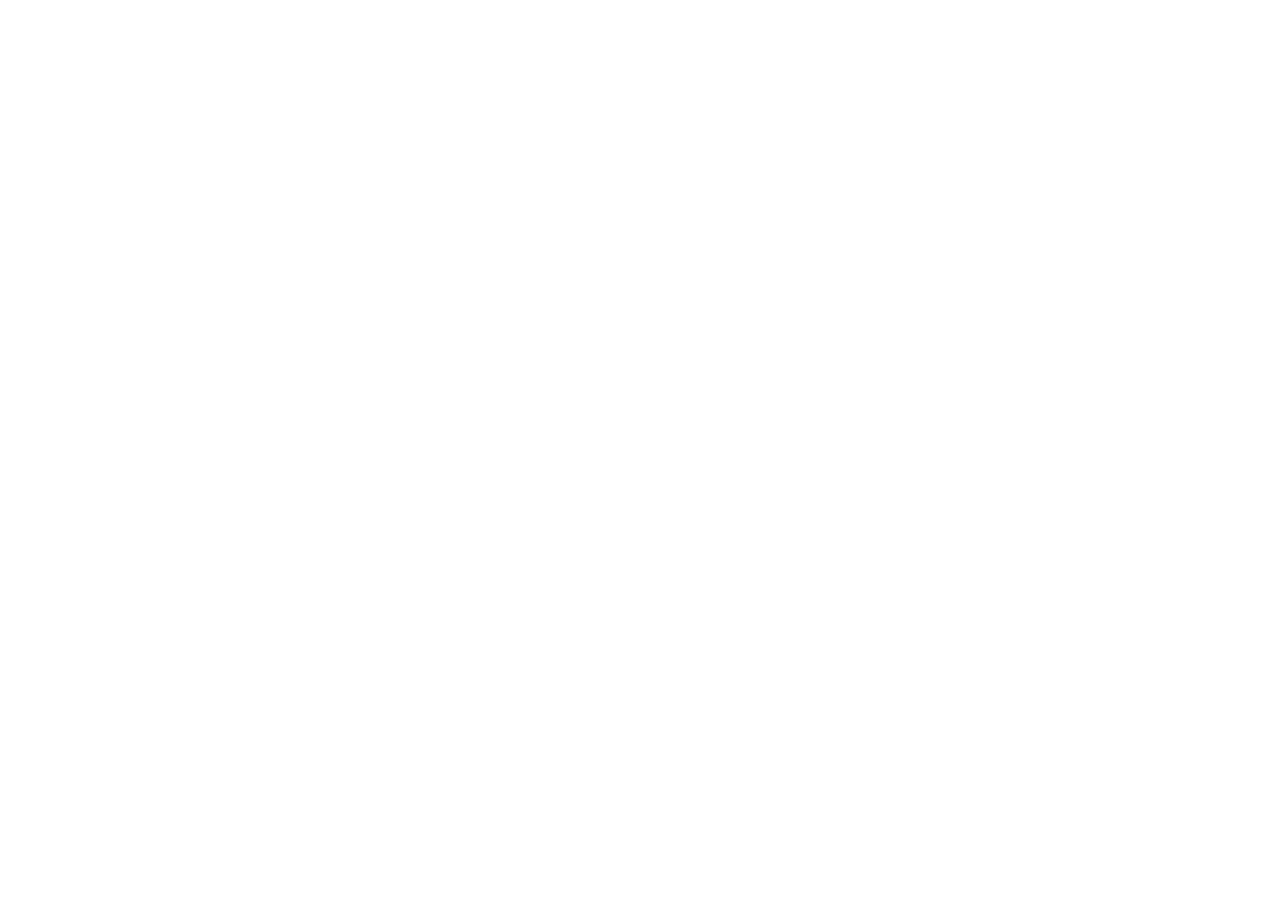
==== login.html @ 62257820 "初始化项目" ====
<!DOCTYPE html>
<html lang="en">

<head>
    <meta charset="UTF-8">
    <meta http-equiv="X-UA-Compatible" content="IE=edge">
    <meta name="viewport" content="width=device-width, initial-scale=1.0">
    <title>Document</title>
</head>

<body>
    <!-- 登陆页面 -->
</body>

</html>
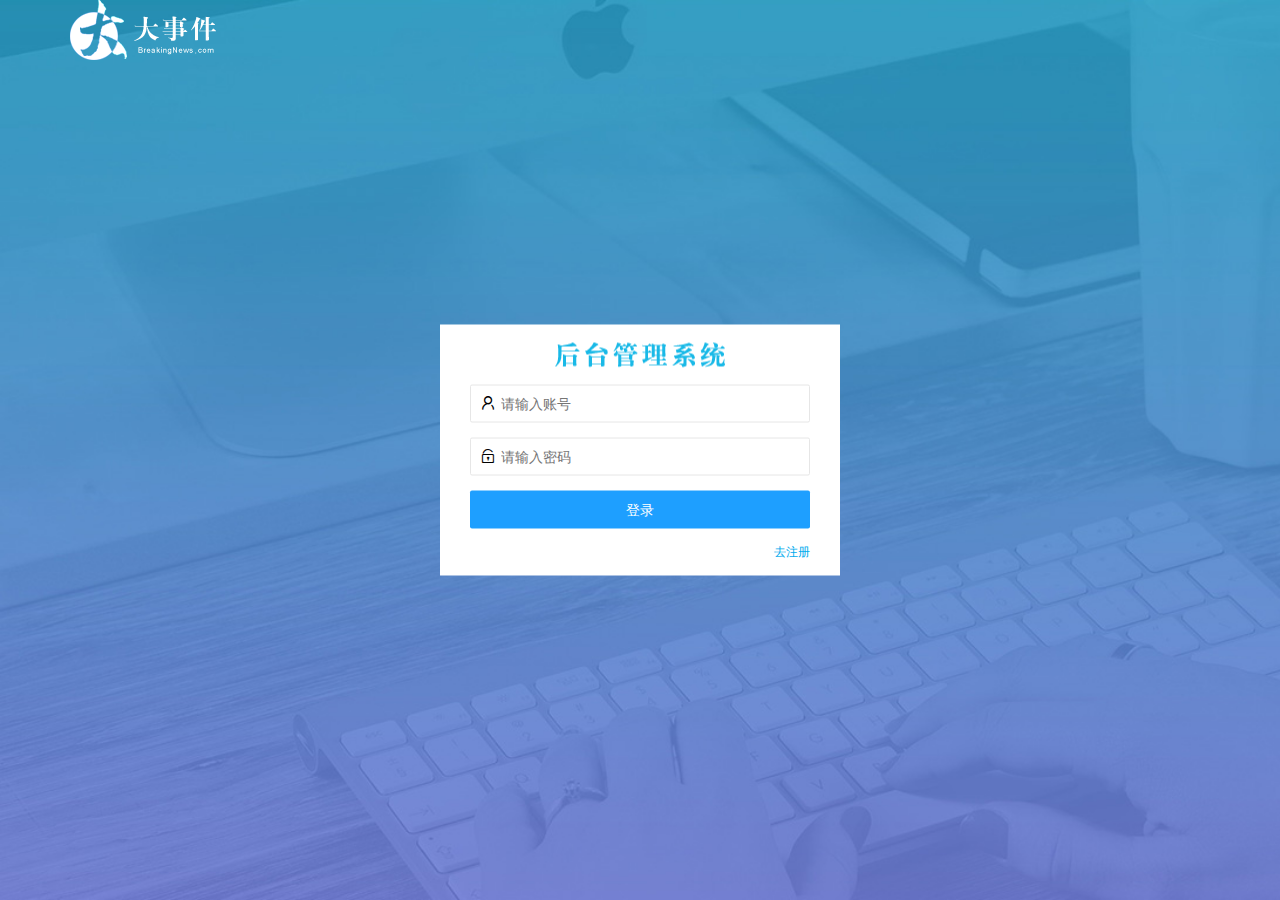
==== commit 5a129a65: "登录注册功能完成" ====
--- a/login.html
+++ b/login.html
@@ -5,11 +5,84 @@
     <meta charset="UTF-8">
     <meta http-equiv="X-UA-Compatible" content="IE=edge">
     <meta name="viewport" content="width=device-width, initial-scale=1.0">
-    <title>Document</title>
+    <title>大事件管理系统</title>
+    <link rel="stylesheet" href="./assets/lib/layui/css/layui.css">
+    <link rel="stylesheet" href="./assets/css/login.css">
 </head>
 
 <body>
-    <!-- 登陆页面 -->
+    <div class="layui-main">
+        <!-- logo模块 -->
+        <img src="./assets/images//logo.png" alt="">
+    </div>
+    <!-- 登录注册模块 -->
+    <div class="loginAndRegBox">
+        <div class="titleBox">
+        </div>
+        <!-- 登录界面 -->
+        <div class="login_Box">
+            <form class="layui-form" id="form_login">
+                <!-- 用户名 -->
+                <div class="layui-form-item">
+                    <i class="layui-icon layui-icon-username"></i>
+                    <input type="text" name="username" required lay-verify="required" placeholder="请输入账号"
+                        autocomplete="off" class="layui-input">
+                </div>
+                <!-- 密码 -->
+                <div class="layui-form-item">
+                    <i class="layui-icon layui-icon-password"></i>
+                    <input type="password" name="password" required lay-verify="required|pass" placeholder="请输入密码"
+                        autocomplete="off" class="layui-input">
+                </div>
+                <!-- 按钮 -->
+                <div class="layui-form-item">
+                    <button class="layui-btn layui-btn-normal  layui-btn-fluid" lay-submit
+                        lay-filter="formDemo">登录</button>
+                </div>
+                <div class="layui-form-item links">
+                    <a id="link_reg" href="javascript:;">去注册</a>
+                </div>
+            </form>
+        </div>
+        <!-- 注册界面 -->
+        <div class="reg_Box">
+            <form class="layui-form" id="form_reg">
+                <!-- 用户名 -->
+                <div class="layui-form-item">
+                    <i class="layui-icon layui-icon-username"></i>
+                    <input type="text" name="username" required lay-verify="required" placeholder="请输入账号"
+                        autocomplete="off" class="layui-input">
+                </div>
+                <!-- 输入密码 -->
+                <div class="layui-form-item">
+                    <i class="layui-icon layui-icon-password"></i>
+                    <input type="password" id="password" name="password" required lay-verify="required|pass"
+                        placeholder="请输入密码" autocomplete="off" class="layui-input">
+                </div>
+                <!-- 确认密码 -->
+                <div class="layui-form-item">
+                    <i class="layui-icon layui-icon-password"></i>
+                    <input type="password" name="repassword" required lay-verify="required|repwd" placeholder="请确认密码"
+                        autocomplete="off" class="layui-input">
+                </div>
+                <!-- 按钮 -->
+                <div class="layui-form-item">
+                    <button class="layui-btn layui-btn-normal  layui-btn-fluid" lay-submit
+                        lay-filter="formDemo">注册</button>
+                </div>
+                <div class="layui-form-item links">
+                    <a id="link_login" href="javascript:;">去登录</a>
+                </div>
+            </form>
+
+        </div>
+
+    </div>
+
 </body>
+<script src="/assets/lib/layui/layui.all.js"></script>
+<script src="/assets/lib/jquery.js"></script>
+<script src="/assets/js/BaseAPI.js"></script>
+<script src="/assets/js/login.js"></script>
 
 </html>--- a/assets/lib/layui/css/layui.css
+++ b/assets/lib/layui/css/layui.css
@@ -0,0 +1,2 @@
+/** layui-v2.5.5 MIT License By https://www.layui.com */
+ .layui-inline,img{display:inline-block;vertical-align:middle}h1,h2,h3,h4,h5,h6{font-weight:400}.layui-edge,.layui-header,.layui-inline,.layui-main{position:relative}.layui-body,.layui-edge,.layui-elip{overflow:hidden}.layui-btn,.layui-edge,.layui-inline,img{vertical-align:middle}.layui-btn,.layui-disabled,.layui-icon,.layui-unselect{-moz-user-select:none;-webkit-user-select:none;-ms-user-select:none}.layui-elip,.layui-form-checkbox span,.layui-form-pane .layui-form-label{text-overflow:ellipsis;white-space:nowrap}.layui-breadcrumb,.layui-tree-btnGroup{visibility:hidden}blockquote,body,button,dd,div,dl,dt,form,h1,h2,h3,h4,h5,h6,input,li,ol,p,pre,td,textarea,th,ul{margin:0;padding:0;-webkit-tap-highlight-color:rgba(0,0,0,0)}a:active,a:hover{outline:0}img{border:none}li{list-style:none}table{border-collapse:collapse;border-spacing:0}h4,h5,h6{font-size:100%}button,input,optgroup,option,select,textarea{font-family:inherit;font-size:inherit;font-style:inherit;font-weight:inherit;outline:0}pre{white-space:pre-wrap;white-space:-moz-pre-wrap;white-space:-pre-wrap;white-space:-o-pre-wrap;word-wrap:break-word}body{line-height:24px;font:14px Helvetica Neue,Helvetica,PingFang SC,Tahoma,Arial,sans-serif}hr{height:1px;margin:10px 0;border:0;clear:both}a{color:#333;text-decoration:none}a:hover{color:#777}a cite{font-style:normal;*cursor:pointer}.layui-border-box,.layui-border-box *{box-sizing:border-box}.layui-box,.layui-box *{box-sizing:content-box}.layui-clear{clear:both;*zoom:1}.layui-clear:after{content:'\20';clear:both;*zoom:1;display:block;height:0}.layui-inline{*display:inline;*zoom:1}.layui-edge{display:inline-block;width:0;height:0;border-width:6px;border-style:dashed;border-color:transparent}.layui-edge-top{top:-4px;border-bottom-color:#999;border-bottom-style:solid}.layui-edge-right{border-left-color:#999;border-left-style:solid}.layui-edge-bottom{top:2px;border-top-color:#999;border-top-style:solid}.layui-edge-left{border-right-color:#999;border-right-style:solid}.layui-disabled,.layui-disabled:hover{color:#d2d2d2!important;cursor:not-allowed!important}.layui-circle{border-radius:100%}.layui-show{display:block!important}.layui-hide{display:none!important}@font-face{font-family:layui-icon;src:url(../font/iconfont.eot?v=250);src:url(../font/iconfont.eot?v=250#iefix) format('embedded-opentype'),url(../font/iconfont.woff2?v=250) format('woff2'),url(../font/iconfont.woff?v=250) format('woff'),url(../font/iconfont.ttf?v=250) format('truetype'),url(../font/iconfont.svg?v=250#layui-icon) format('svg')}.layui-icon{font-family:layui-icon!important;font-size:16px;font-style:normal;-webkit-font-smoothing:antialiased;-moz-osx-font-smoothing:grayscale}.layui-icon-reply-fill:before{content:"\e611"}.layui-icon-set-fill:before{content:"\e614"}.layui-icon-menu-fill:before{content:"\e60f"}.layui-icon-search:before{content:"\e615"}.layui-icon-share:before{content:"\e641"}.layui-icon-set-sm:before{content:"\e620"}.layui-icon-engine:before{content:"\e628"}.layui-icon-close:before{content:"\1006"}.layui-icon-close-fill:before{content:"\1007"}.layui-icon-chart-screen:before{content:"\e629"}.layui-icon-star:before{content:"\e600"}.layui-icon-circle-dot:before{content:"\e617"}.layui-icon-chat:before{content:"\e606"}.layui-icon-release:before{content:"\e609"}.layui-icon-list:before{content:"\e60a"}.layui-icon-chart:before{content:"\e62c"}.layui-icon-ok-circle:before{content:"\1005"}.layui-icon-layim-theme:before{content:"\e61b"}.layui-icon-table:before{content:"\e62d"}.layui-icon-right:before{content:"\e602"}.layui-icon-left:before{content:"\e603"}.layui-icon-cart-simple:before{content:"\e698"}.layui-icon-face-cry:before{content:"\e69c"}.layui-icon-face-smile:before{content:"\e6af"}.layui-icon-survey:before{content:"\e6b2"}.layui-icon-tree:before{content:"\e62e"}.layui-icon-upload-circle:before{content:"\e62f"}.layui-icon-add-circle:before{content:"\e61f"}.layui-icon-download-circle:before{content:"\e601"}.layui-icon-templeate-1:before{content:"\e630"}.layui-icon-util:before{content:"\e631"}.layui-icon-face-surprised:before{content:"\e664"}.layui-icon-edit:before{content:"\e642"}.layui-icon-speaker:before{content:"\e645"}.layui-icon-down:before{content:"\e61a"}.layui-icon-file:before{content:"\e621"}.layui-icon-layouts:before{content:"\e632"}.layui-icon-rate-half:before{content:"\e6c9"}.layui-icon-add-circle-fine:before{content:"\e608"}.layui-icon-prev-circle:before{content:"\e633"}.layui-icon-read:before{content:"\e705"}.layui-icon-404:before{content:"\e61c"}.layui-icon-carousel:before{content:"\e634"}.layui-icon-help:before{content:"\e607"}.layui-icon-code-circle:before{content:"\e635"}.layui-icon-water:before{content:"\e636"}.layui-icon-username:before{content:"\e66f"}.layui-icon-find-fill:before{content:"\e670"}.layui-icon-about:before{content:"\e60b"}.layui-icon-location:before{content:"\e715"}.layui-icon-up:before{content:"\e619"}.layui-icon-pause:before{content:"\e651"}.layui-icon-date:before{content:"\e637"}.layui-icon-layim-uploadfile:before{content:"\e61d"}.layui-icon-delete:before{content:"\e640"}.layui-icon-play:before{content:"\e652"}.layui-icon-top:before{content:"\e604"}.layui-icon-friends:before{content:"\e612"}.layui-icon-refresh-3:before{content:"\e9aa"}.layui-icon-ok:before{content:"\e605"}.layui-icon-layer:before{content:"\e638"}.layui-icon-face-smile-fine:before{content:"\e60c"}.layui-icon-dollar:before{content:"\e659"}.layui-icon-group:before{content:"\e613"}.layui-icon-layim-download:before{content:"\e61e"}.layui-icon-picture-fine:before{content:"\e60d"}.layui-icon-link:before{content:"\e64c"}.layui-icon-diamond:before{content:"\e735"}.layui-icon-log:before{content:"\e60e"}.layui-icon-rate-solid:before{content:"\e67a"}.layui-icon-fonts-del:before{content:"\e64f"}.layui-icon-unlink:before{content:"\e64d"}.layui-icon-fonts-clear:before{content:"\e639"}.layui-icon-triangle-r:before{content:"\e623"}.layui-icon-circle:before{content:"\e63f"}.layui-icon-radio:before{content:"\e643"}.layui-icon-align-center:before{content:"\e647"}.layui-icon-align-right:before{content:"\e648"}.layui-icon-align-left:before{content:"\e649"}.layui-icon-loading-1:before{content:"\e63e"}.layui-icon-return:before{content:"\e65c"}.layui-icon-fonts-strong:before{content:"\e62b"}.layui-icon-upload:before{content:"\e67c"}.layui-icon-dialogue:before{content:"\e63a"}.layui-icon-video:before{content:"\e6ed"}.layui-icon-headset:before{content:"\e6fc"}.layui-icon-cellphone-fine:before{content:"\e63b"}.layui-icon-add-1:before{content:"\e654"}.layui-icon-face-smile-b:before{content:"\e650"}.layui-icon-fonts-html:before{content:"\e64b"}.layui-icon-form:before{content:"\e63c"}.layui-icon-cart:before{content:"\e657"}.layui-icon-camera-fill:before{content:"\e65d"}.layui-icon-tabs:before{content:"\e62a"}.layui-icon-fonts-code:before{content:"\e64e"}.layui-icon-fire:before{content:"\e756"}.layui-icon-set:before{content:"\e716"}.layui-icon-fonts-u:before{content:"\e646"}.layui-icon-triangle-d:before{content:"\e625"}.layui-icon-tips:before{content:"\e702"}.layui-icon-picture:before{content:"\e64a"}.layui-icon-more-vertical:before{content:"\e671"}.layui-icon-flag:before{content:"\e66c"}.layui-icon-loading:before{content:"\e63d"}.layui-icon-fonts-i:before{content:"\e644"}.layui-icon-refresh-1:before{content:"\e666"}.layui-icon-rmb:before{content:"\e65e"}.layui-icon-home:before{content:"\e68e"}.layui-icon-user:before{content:"\e770"}.layui-icon-notice:before{content:"\e667"}.layui-icon-login-weibo:before{content:"\e675"}.layui-icon-voice:before{content:"\e688"}.layui-icon-upload-drag:before{content:"\e681"}.layui-icon-login-qq:before{content:"\e676"}.layui-icon-snowflake:before{content:"\e6b1"}.layui-icon-file-b:before{content:"\e655"}.layui-icon-template:before{content:"\e663"}.layui-icon-auz:before{content:"\e672"}.layui-icon-console:before{content:"\e665"}.layui-icon-app:before{content:"\e653"}.layui-icon-prev:before{content:"\e65a"}.layui-icon-website:before{content:"\e7ae"}.layui-icon-next:before{content:"\e65b"}.layui-icon-component:before{content:"\e857"}.layui-icon-more:before{content:"\e65f"}.layui-icon-login-wechat:before{content:"\e677"}.layui-icon-shrink-right:before{content:"\e668"}.layui-icon-spread-left:before{content:"\e66b"}.layui-icon-camera:before{content:"\e660"}.layui-icon-note:before{content:"\e66e"}.layui-icon-refresh:before{content:"\e669"}.layui-icon-female:before{content:"\e661"}.layui-icon-male:before{content:"\e662"}.layui-icon-password:before{content:"\e673"}.layui-icon-senior:before{content:"\e674"}.layui-icon-theme:before{content:"\e66a"}.layui-icon-tread:before{content:"\e6c5"}.layui-icon-praise:before{content:"\e6c6"}.layui-icon-star-fill:before{content:"\e658"}.layui-icon-rate:before{content:"\e67b"}.layui-icon-template-1:before{content:"\e656"}.layui-icon-vercode:before{content:"\e679"}.layui-icon-cellphone:before{content:"\e678"}.layui-icon-screen-full:before{content:"\e622"}.layui-icon-screen-restore:before{content:"\e758"}.layui-icon-cols:before{content:"\e610"}.layui-icon-export:before{content:"\e67d"}.layui-icon-print:before{content:"\e66d"}.layui-icon-slider:before{content:"\e714"}.layui-icon-addition:before{content:"\e624"}.layui-icon-subtraction:before{content:"\e67e"}.layui-icon-service:before{content:"\e626"}.layui-icon-transfer:before{content:"\e691"}.layui-main{width:1140px;margin:0 auto}.layui-header{z-index:1000;height:60px}.layui-header a:hover{transition:all .5s;-webkit-transition:all .5s}.layui-side{position:fixed;left:0;top:0;bottom:0;z-index:999;width:200px;overflow-x:hidden}.layui-side-scroll{position:relative;width:220px;height:100%;overflow-x:hidden}.layui-body{position:absolute;left:200px;right:0;top:0;bottom:0;z-index:998;width:auto;overflow-y:auto;box-sizing:border-box}.layui-layout-body{overflow:hidden}.layui-layout-admin .layui-header{background-color:#23262E}.layui-layout-admin .layui-side{top:60px;width:200px;overflow-x:hidden}.layui-layout-admin .layui-body{position:fixed;top:60px;bottom:44px}.layui-layout-admin .layui-main{width:auto;margin:0 15px}.layui-layout-admin .layui-footer{position:fixed;left:200px;right:0;bottom:0;height:44px;line-height:44px;padding:0 15px;background-color:#eee}.layui-layout-admin .layui-logo{position:absolute;left:0;top:0;width:200px;height:100%;line-height:60px;text-align:center;color:#009688;font-size:16px}.layui-layout-admin .layui-header .layui-nav{background:0 0}.layui-layout-left{position:absolute!important;left:200px;top:0}.layui-layout-right{position:absolute!important;right:0;top:0}.layui-container{position:relative;margin:0 auto;padding:0 15px;box-sizing:border-box}.layui-fluid{position:relative;margin:0 auto;padding:0 15px}.layui-row:after,.layui-row:before{content:'';display:block;clear:both}.layui-col-lg1,.layui-col-lg10,.layui-col-lg11,.layui-col-lg12,.layui-col-lg2,.layui-col-lg3,.layui-col-lg4,.layui-col-lg5,.layui-col-lg6,.layui-col-lg7,.layui-col-lg8,.layui-col-lg9,.layui-col-md1,.layui-col-md10,.layui-col-md11,.layui-col-md12,.layui-col-md2,.layui-col-md3,.layui-col-md4,.layui-col-md5,.layui-col-md6,.layui-col-md7,.layui-col-md8,.layui-col-md9,.layui-col-sm1,.layui-col-sm10,.layui-col-sm11,.layui-col-sm12,.layui-col-sm2,.layui-col-sm3,.layui-col-sm4,.layui-col-sm5,.layui-col-sm6,.layui-col-sm7,.layui-col-sm8,.layui-col-sm9,.layui-col-xs1,.layui-col-xs10,.layui-col-xs11,.layui-col-xs12,.layui-col-xs2,.layui-col-xs3,.layui-col-xs4,.layui-col-xs5,.layui-col-xs6,.layui-col-xs7,.layui-col-xs8,.layui-col-xs9{position:relative;display:block;box-sizing:border-box}.layui-col-xs1,.layui-col-xs10,.layui-col-xs11,.layui-col-xs12,.layui-col-xs2,.layui-col-xs3,.layui-col-xs4,.layui-col-xs5,.layui-col-xs6,.layui-col-xs7,.layui-col-xs8,.layui-col-xs9{float:left}.layui-col-xs1{width:8.33333333%}.layui-col-xs2{width:16.66666667%}.layui-col-xs3{width:25%}.layui-col-xs4{width:33.33333333%}.layui-col-xs5{width:41.66666667%}.layui-col-xs6{width:50%}.layui-col-xs7{width:58.33333333%}.layui-col-xs8{width:66.66666667%}.layui-col-xs9{width:75%}.layui-col-xs10{width:83.33333333%}.layui-col-xs11{width:91.66666667%}.layui-col-xs12{width:100%}.layui-col-xs-offset1{margin-left:8.33333333%}.layui-col-xs-offset2{margin-left:16.66666667%}.layui-col-xs-offset3{margin-left:25%}.layui-col-xs-offset4{margin-left:33.33333333%}.layui-col-xs-offset5{margin-left:41.66666667%}.layui-col-xs-offset6{margin-left:50%}.layui-col-xs-offset7{margin-left:58.33333333%}.layui-col-xs-offset8{margin-left:66.66666667%}.layui-col-xs-offset9{margin-left:75%}.layui-col-xs-offset10{margin-left:83.33333333%}.layui-col-xs-offset11{margin-left:91.66666667%}.layui-col-xs-offset12{margin-left:100%}@media screen and (max-width:768px){.layui-hide-xs{display:none!important}.layui-show-xs-block{display:block!important}.layui-show-xs-inline{display:inline!important}.layui-show-xs-inline-block{display:inline-block!important}}@media screen and (min-width:768px){.layui-container{width:750px}.layui-hide-sm{display:none!important}.layui-show-sm-block{display:block!important}.layui-show-sm-inline{display:inline!important}.layui-show-sm-inline-block{display:inline-block!important}.layui-col-sm1,.layui-col-sm10,.layui-col-sm11,.layui-col-sm12,.layui-col-sm2,.layui-col-sm3,.layui-col-sm4,.layui-col-sm5,.layui-col-sm6,.layui-col-sm7,.layui-col-sm8,.layui-col-sm9{float:left}.layui-col-sm1{width:8.33333333%}.layui-col-sm2{width:16.66666667%}.layui-col-sm3{width:25%}.layui-col-sm4{width:33.33333333%}.layui-col-sm5{width:41.66666667%}.layui-col-sm6{width:50%}.layui-col-sm7{width:58.33333333%}.layui-col-sm8{width:66.66666667%}.layui-col-sm9{width:75%}.layui-col-sm10{width:83.33333333%}.layui-col-sm11{width:91.66666667%}.layui-col-sm12{width:100%}.layui-col-sm-offset1{margin-left:8.33333333%}.layui-col-sm-offset2{margin-left:16.66666667%}.layui-col-sm-offset3{margin-left:25%}.layui-col-sm-offset4{margin-left:33.33333333%}.layui-col-sm-offset5{margin-left:41.66666667%}.layui-col-sm-offset6{margin-left:50%}.layui-col-sm-offset7{margin-left:58.33333333%}.layui-col-sm-offset8{margin-left:66.66666667%}.layui-col-sm-offset9{margin-left:75%}.layui-col-sm-offset10{margin-left:83.33333333%}.layui-col-sm-offset11{margin-left:91.66666667%}.layui-col-sm-offset12{margin-left:100%}}@media screen and (min-width:992px){.layui-container{width:970px}.layui-hide-md{display:none!important}.layui-show-md-block{display:block!important}.layui-show-md-inline{display:inline!important}.layui-show-md-inline-block{display:inline-block!important}.layui-col-md1,.layui-col-md10,.layui-col-md11,.layui-col-md12,.layui-col-md2,.layui-col-md3,.layui-col-md4,.layui-col-md5,.layui-col-md6,.layui-col-md7,.layui-col-md8,.layui-col-md9{float:left}.layui-col-md1{width:8.33333333%}.layui-col-md2{width:16.66666667%}.layui-col-md3{width:25%}.layui-col-md4{width:33.33333333%}.layui-col-md5{width:41.66666667%}.layui-col-md6{width:50%}.layui-col-md7{width:58.33333333%}.layui-col-md8{width:66.66666667%}.layui-col-md9{width:75%}.layui-col-md10{width:83.33333333%}.layui-col-md11{width:91.66666667%}.layui-col-md12{width:100%}.layui-col-md-offset1{margin-left:8.33333333%}.layui-col-md-offset2{margin-left:16.66666667%}.layui-col-md-offset3{margin-left:25%}.layui-col-md-offset4{margin-left:33.33333333%}.layui-col-md-offset5{margin-left:41.66666667%}.layui-col-md-offset6{margin-left:50%}.layui-col-md-offset7{margin-left:58.33333333%}.layui-col-md-offset8{margin-left:66.66666667%}.layui-col-md-offset9{margin-left:75%}.layui-col-md-offset10{margin-left:83.33333333%}.layui-col-md-offset11{margin-left:91.66666667%}.layui-col-md-offset12{margin-left:100%}}@media screen and (min-width:1200px){.layui-container{width:1170px}.layui-hide-lg{display:none!important}.layui-show-lg-block{display:block!important}.layui-show-lg-inline{display:inline!important}.layui-show-lg-inline-block{display:inline-block!important}.layui-col-lg1,.layui-col-lg10,.layui-col-lg11,.layui-col-lg12,.layui-col-lg2,.layui-col-lg3,.layui-col-lg4,.layui-col-lg5,.layui-col-lg6,.layui-col-lg7,.layui-col-lg8,.layui-col-lg9{float:left}.layui-col-lg1{width:8.33333333%}.layui-col-lg2{width:16.66666667%}.layui-col-lg3{width:25%}.layui-col-lg4{width:33.33333333%}.layui-col-lg5{width:41.66666667%}.layui-col-lg6{width:50%}.layui-col-lg7{width:58.33333333%}.layui-col-lg8{width:66.66666667%}.layui-col-lg9{width:75%}.layui-col-lg10{width:83.33333333%}.layui-col-lg11{width:91.66666667%}.layui-col-lg12{width:100%}.layui-col-lg-offset1{margin-left:8.33333333%}.layui-col-lg-offset2{margin-left:16.66666667%}.layui-col-lg-offset3{margin-left:25%}.layui-col-lg-offset4{margin-left:33.33333333%}.layui-col-lg-offset5{margin-left:41.66666667%}.layui-col-lg-offset6{margin-left:50%}.layui-col-lg-offset7{margin-left:58.33333333%}.layui-col-lg-offset8{margin-left:66.66666667%}.layui-col-lg-offset9{margin-left:75%}.layui-col-lg-offset10{margin-left:83.33333333%}.layui-col-lg-offset11{margin-left:91.66666667%}.layui-col-lg-offset12{margin-left:100%}}.layui-col-space1{margin:-.5px}.layui-col-space1>*{padding:.5px}.layui-col-space3{margin:-1.5px}.layui-col-space3>*{padding:1.5px}.layui-col-space5{margin:-2.5px}.layui-col-space5>*{padding:2.5px}.layui-col-space8{margin:-3.5px}.layui-col-space8>*{padding:3.5px}.layui-col-space10{margin:-5px}.layui-col-space10>*{padding:5px}.layui-col-space12{margin:-6px}.layui-col-space12>*{padding:6px}.layui-col-space15{margin:-7.5px}.layui-col-space15>*{padding:7.5px}.layui-col-space18{margin:-9px}.layui-col-space18>*{padding:9px}.layui-col-space20{margin:-10px}.layui-col-space20>*{padding:10px}.layui-col-space22{margin:-11px}.layui-col-space22>*{padding:11px}.layui-col-space25{margin:-12.5px}.layui-col-space25>*{padding:12.5px}.layui-col-space30{margin:-15px}.layui-col-space30>*{padding:15px}.layui-btn,.layui-input,.layui-select,.layui-textarea,.layui-upload-button{outline:0;-webkit-appearance:none;transition:all .3s;-webkit-transition:all .3s;box-sizing:border-box}.layui-elem-quote{margin-bottom:10px;padding:15px;line-height:22px;border-left:5px solid #009688;border-radius:0 2px 2px 0;background-color:#f2f2f2}.layui-quote-nm{border-style:solid;border-width:1px 1px 1px 5px;background:0 0}.layui-elem-field{margin-bottom:10px;padding:0;border-width:1px;border-style:solid}.layui-elem-field legend{margin-left:20px;padding:0 10px;font-size:20px;font-weight:300}.layui-field-title{margin:10px 0 20px;border-width:1px 0 0}.layui-field-box{padding:10px 15px}.layui-field-title .layui-field-box{padding:10px 0}.layui-progress{position:relative;height:6px;border-radius:20px;background-color:#e2e2e2}.layui-progress-bar{position:absolute;left:0;top:0;width:0;max-width:100%;height:6px;border-radius:20px;text-align:right;background-color:#5FB878;transition:all .3s;-webkit-transition:all .3s}.layui-progress-big,.layui-progress-big .layui-progress-bar{height:18px;line-height:18px}.layui-progress-text{position:relative;top:-20px;line-height:18px;font-size:12px;color:#666}.layui-progress-big .layui-progress-text{position:static;padding:0 10px;color:#fff}.layui-collapse{border-width:1px;border-style:solid;border-radius:2px}.layui-colla-content,.layui-colla-item{border-top-width:1px;border-top-style:solid}.layui-colla-item:first-child{border-top:none}.layui-colla-title{position:relative;height:42px;line-height:42px;padding:0 15px 0 35px;color:#333;background-color:#f2f2f2;cursor:pointer;font-size:14px;overflow:hidden}.layui-colla-content{display:none;padding:10px 15px;line-height:22px;color:#666}.layui-colla-icon{position:absolute;left:15px;top:0;font-size:14px}.layui-card{margin-bottom:15px;border-radius:2px;background-color:#fff;box-shadow:0 1px 2px 0 rgba(0,0,0,.05)}.layui-card:last-child{margin-bottom:0}.layui-card-header{position:relative;height:42px;line-height:42px;padding:0 15px;border-bottom:1px solid #f6f6f6;color:#333;border-radius:2px 2px 0 0;font-size:14px}.layui-bg-black,.layui-bg-blue,.layui-bg-cyan,.layui-bg-green,.layui-bg-orange,.layui-bg-red{color:#fff!important}.layui-card-body{position:relative;padding:10px 15px;line-height:24px}.layui-card-body[pad15]{padding:15px}.layui-card-body[pad20]{padding:20px}.layui-card-body .layui-table{margin:5px 0}.layui-card .layui-tab{margin:0}.layui-panel-window{position:relative;padding:15px;border-radius:0;border-top:5px solid #E6E6E6;background-color:#fff}.layui-auxiliar-moving{position:fixed;left:0;right:0;top:0;bottom:0;width:100%;height:100%;background:0 0;z-index:9999999999}.layui-form-label,.layui-form-mid,.layui-form-select,.layui-input-block,.layui-input-inline,.layui-textarea{position:relative}.layui-bg-red{background-color:#FF5722!important}.layui-bg-orange{background-color:#FFB800!important}.layui-bg-green{background-color:#009688!important}.layui-bg-cyan{background-color:#2F4056!important}.layui-bg-blue{background-color:#1E9FFF!important}.layui-bg-black{background-color:#393D49!important}.layui-bg-gray{background-color:#eee!important;color:#666!important}.layui-badge-rim,.layui-colla-content,.layui-colla-item,.layui-collapse,.layui-elem-field,.layui-form-pane .layui-form-item[pane],.layui-form-pane .layui-form-label,.layui-input,.layui-layedit,.layui-layedit-tool,.layui-quote-nm,.layui-select,.layui-tab-bar,.layui-tab-card,.layui-tab-title,.layui-tab-title .layui-this:after,.layui-textarea{border-color:#e6e6e6}.layui-timeline-item:before,hr{background-color:#e6e6e6}.layui-text{line-height:22px;font-size:14px;color:#666}.layui-text h1,.layui-text h2,.layui-text h3{font-weight:500;color:#333}.layui-text h1{font-size:30px}.layui-text h2{font-size:24px}.layui-text h3{font-size:18px}.layui-text a:not(.layui-btn){color:#01AAED}.layui-text a:not(.layui-btn):hover{text-decoration:underline}.layui-text ul{padding:5px 0 5px 15px}.layui-text ul li{margin-top:5px;list-style-type:disc}.layui-text em,.layui-word-aux{color:#999!important;padding:0 5px!important}.layui-btn{display:inline-block;height:38px;line-height:38px;padding:0 18px;background-color:#009688;color:#fff;white-space:nowrap;text-align:center;font-size:14px;border:none;border-radius:2px;cursor:pointer}.layui-btn:hover{opacity:.8;filter:alpha(opacity=80);color:#fff}.layui-btn:active{opacity:1;filter:alpha(opacity=100)}.layui-btn+.layui-btn{margin-left:10px}.layui-btn-container{font-size:0}.layui-btn-container .layui-btn{margin-right:10px;margin-bottom:10px}.layui-btn-container .layui-btn+.layui-btn{margin-left:0}.layui-table .layui-btn-container .layui-btn{margin-bottom:9px}.layui-btn-radius{border-radius:100px}.layui-btn .layui-icon{margin-right:3px;font-size:18px;vertical-align:bottom;vertical-align:middle\9}.layui-btn-primary{border:1px solid #C9C9C9;background-color:#fff;color:#555}.layui-btn-primary:hover{border-color:#009688;color:#333}.layui-btn-normal{background-color:#1E9FFF}.layui-btn-warm{background-color:#FFB800}.layui-btn-danger{background-color:#FF5722}.layui-btn-checked{background-color:#5FB878}.layui-btn-disabled,.layui-btn-disabled:active,.layui-btn-disabled:hover{border:1px solid #e6e6e6;background-color:#FBFBFB;color:#C9C9C9;cursor:not-allowed;opacity:1}.layui-btn-lg{height:44px;line-height:44px;padding:0 25px;font-size:16px}.layui-btn-sm{height:30px;line-height:30px;padding:0 10px;font-size:12px}.layui-btn-sm i{font-size:16px!important}.layui-btn-xs{height:22px;line-height:22px;padding:0 5px;font-size:12px}.layui-btn-xs i{font-size:14px!important}.layui-btn-group{display:inline-block;vertical-align:middle;font-size:0}.layui-btn-group .layui-btn{margin-left:0!important;margin-right:0!important;border-left:1px solid rgba(255,255,255,.5);border-radius:0}.layui-btn-group .layui-btn-primary{border-left:none}.layui-btn-group .layui-btn-primary:hover{border-color:#C9C9C9;color:#009688}.layui-btn-group .layui-btn:first-child{border-left:none;border-radius:2px 0 0 2px}.layui-btn-group .layui-btn-primary:first-child{border-left:1px solid #c9c9c9}.layui-btn-group .layui-btn:last-child{border-radius:0 2px 2px 0}.layui-btn-group .layui-btn+.layui-btn{margin-left:0}.layui-btn-group+.layui-btn-group{margin-left:10px}.layui-btn-fluid{width:100%}.layui-input,.layui-select,.layui-textarea{height:38px;line-height:1.3;line-height:38px\9;border-width:1px;border-style:solid;background-color:#fff;border-radius:2px}.layui-input::-webkit-input-placeholder,.layui-select::-webkit-input-placeholder,.layui-textarea::-webkit-input-placeholder{line-height:1.3}.layui-input,.layui-textarea{display:block;width:100%;padding-left:10px}.layui-input:hover,.layui-textarea:hover{border-color:#D2D2D2!important}.layui-input:focus,.layui-textarea:focus{border-color:#C9C9C9!important}.layui-textarea{min-height:100px;height:auto;line-height:20px;padding:6px 10px;resize:vertical}.layui-select{padding:0 10px}.layui-form input[type=checkbox],.layui-form input[type=radio],.layui-form select{display:none}.layui-form [lay-ignore]{display:initial}.layui-form-item{margin-bottom:15px;clear:both;*zoom:1}.layui-form-item:after{content:'\20';clear:both;*zoom:1;display:block;height:0}.layui-form-label{float:left;display:block;padding:9px 15px;width:80px;font-weight:400;line-height:20px;text-align:right}.layui-form-label-col{display:block;float:none;padding:9px 0;line-height:20px;text-align:left}.layui-form-item .layui-inline{margin-bottom:5px;margin-right:10px}.layui-input-block{margin-left:110px;min-height:36px}.layui-input-inline{display:inline-block;vertical-align:middle}.layui-form-item .layui-input-inline{float:left;width:190px;margin-right:10px}.layui-form-text .layui-input-inline{width:auto}.layui-form-mid{float:left;display:block;padding:9px 0!important;line-height:20px;margin-right:10px}.layui-form-danger+.layui-form-select .layui-input,.layui-form-danger:focus{border-color:#FF5722!important}.layui-form-select .layui-input{padding-right:30px;cursor:pointer}.layui-form-select .layui-edge{position:absolute;right:10px;top:50%;margin-top:-3px;cursor:pointer;border-width:6px;border-top-color:#c2c2c2;border-top-style:solid;transition:all .3s;-webkit-transition:all .3s}.layui-form-select dl{display:none;position:absolute;left:0;top:42px;padding:5px 0;z-index:899;min-width:100%;border:1px solid #d2d2d2;max-height:300px;overflow-y:auto;background-color:#fff;border-radius:2px;box-shadow:0 2px 4px rgba(0,0,0,.12);box-sizing:border-box}.layui-form-select dl dd,.layui-form-select dl dt{padding:0 10px;line-height:36px;white-space:nowrap;overflow:hidden;text-overflow:ellipsis}.layui-form-select dl dt{font-size:12px;color:#999}.layui-form-select dl dd{cursor:pointer}.layui-form-select dl dd:hover{background-color:#f2f2f2;-webkit-transition:.5s all;transition:.5s all}.layui-form-select .layui-select-group dd{padding-left:20px}.layui-form-select dl dd.layui-select-tips{padding-left:10px!important;color:#999}.layui-form-select dl dd.layui-this{background-color:#5FB878;color:#fff}.layui-form-checkbox,.layui-form-select dl dd.layui-disabled{background-color:#fff}.layui-form-selected dl{display:block}.layui-form-checkbox,.layui-form-checkbox *,.layui-form-switch{display:inline-block;vertical-align:middle}.layui-form-selected .layui-edge{margin-top:-9px;-webkit-transform:rotate(180deg);transform:rotate(180deg);margin-top:-3px\9}:root .layui-form-selected .layui-edge{margin-top:-9px\0/IE9}.layui-form-selectup dl{top:auto;bottom:42px}.layui-select-none{margin:5px 0;text-align:center;color:#999}.layui-select-disabled .layui-disabled{border-color:#eee!important}.layui-select-disabled .layui-edge{border-top-color:#d2d2d2}.layui-form-checkbox{position:relative;height:30px;line-height:30px;margin-right:10px;padding-right:30px;cursor:pointer;font-size:0;-webkit-transition:.1s linear;transition:.1s linear;box-sizing:border-box}.layui-form-checkbox span{padding:0 10px;height:100%;font-size:14px;border-radius:2px 0 0 2px;background-color:#d2d2d2;color:#fff;overflow:hidden}.layui-form-checkbox:hover span{background-color:#c2c2c2}.layui-form-checkbox i{position:absolute;right:0;top:0;width:30px;height:28px;border:1px solid #d2d2d2;border-left:none;border-radius:0 2px 2px 0;color:#fff;font-size:20px;text-align:center}.layui-form-checkbox:hover i{border-color:#c2c2c2;color:#c2c2c2}.layui-form-checked,.layui-form-checked:hover{border-color:#5FB878}.layui-form-checked span,.layui-form-checked:hover span{background-color:#5FB878}.layui-form-checked i,.layui-form-checked:hover i{color:#5FB878}.layui-form-item .layui-form-checkbox{margin-top:4px}.layui-form-checkbox[lay-skin=primary]{height:auto!important;line-height:normal!important;min-width:18px;min-height:18px;border:none!important;margin-right:0;padding-left:28px;padding-right:0;background:0 0}.layui-form-checkbox[lay-skin=primary] span{padding-left:0;padding-right:15px;line-height:18px;background:0 0;color:#666}.layui-form-checkbox[lay-skin=primary] i{right:auto;left:0;width:16px;height:16px;line-height:16px;border:1px solid #d2d2d2;font-size:12px;border-radius:2px;background-color:#fff;-webkit-transition:.1s linear;transition:.1s linear}.layui-form-checkbox[lay-skin=primary]:hover i{border-color:#5FB878;color:#fff}.layui-form-checked[lay-skin=primary] i{border-color:#5FB878!important;background-color:#5FB878;color:#fff}.layui-checkbox-disbaled[lay-skin=primary] span{background:0 0!important;color:#c2c2c2}.layui-checkbox-disbaled[lay-skin=primary]:hover i{border-color:#d2d2d2}.layui-form-item .layui-form-checkbox[lay-skin=primary]{margin-top:10px}.layui-form-switch{position:relative;height:22px;line-height:22px;min-width:35px;padding:0 5px;margin-top:8px;border:1px solid #d2d2d2;border-radius:20px;cursor:pointer;background-color:#fff;-webkit-transition:.1s linear;transition:.1s linear}.layui-form-switch i{position:absolute;left:5px;top:3px;width:16px;height:16px;border-radius:20px;background-color:#d2d2d2;-webkit-transition:.1s linear;transition:.1s linear}.layui-form-switch em{position:relative;top:0;width:25px;margin-left:21px;padding:0!important;text-align:center!important;color:#999!important;font-style:normal!important;font-size:12px}.layui-form-onswitch{border-color:#5FB878;background-color:#5FB878}.layui-checkbox-disbaled,.layui-checkbox-disbaled i{border-color:#e2e2e2!important}.layui-form-onswitch i{left:100%;margin-left:-21px;background-color:#fff}.layui-form-onswitch em{margin-left:5px;margin-right:21px;color:#fff!important}.layui-checkbox-disbaled span{background-color:#e2e2e2!important}.layui-checkbox-disbaled:hover i{color:#fff!important}[lay-radio]{display:none}.layui-form-radio,.layui-form-radio *{display:inline-block;vertical-align:middle}.layui-form-radio{line-height:28px;margin:6px 10px 0 0;padding-right:10px;cursor:pointer;font-size:0}.layui-form-radio *{font-size:14px}.layui-form-radio>i{margin-right:8px;font-size:22px;color:#c2c2c2}.layui-form-radio>i:hover,.layui-form-radioed>i{color:#5FB878}.layui-radio-disbaled>i{color:#e2e2e2!important}.layui-form-pane .layui-form-label{width:110px;padding:8px 15px;height:38px;line-height:20px;border-width:1px;border-style:solid;border-radius:2px 0 0 2px;text-align:center;background-color:#FBFBFB;overflow:hidden;box-sizing:border-box}.layui-form-pane .layui-input-inline{margin-left:-1px}.layui-form-pane .layui-input-block{margin-left:110px;left:-1px}.layui-form-pane .layui-input{border-radius:0 2px 2px 0}.layui-form-pane .layui-form-text .layui-form-label{float:none;width:100%;border-radius:2px;box-sizing:border-box;text-align:left}.layui-form-pane .layui-form-text .layui-input-inline{display:block;margin:0;top:-1px;clear:both}.layui-form-pane .layui-form-text .layui-input-block{margin:0;left:0;top:-1px}.layui-form-pane .layui-form-text .layui-textarea{min-height:100px;border-radius:0 0 2px 2px}.layui-form-pane .layui-form-checkbox{margin:4px 0 4px 10px}.layui-form-pane .layui-form-radio,.layui-form-pane .layui-form-switch{margin-top:6px;margin-left:10px}.layui-form-pane .layui-form-item[pane]{position:relative;border-width:1px;border-style:solid}.layui-form-pane .layui-form-item[pane] .layui-form-label{position:absolute;left:0;top:0;height:100%;border-width:0 1px 0 0}.layui-form-pane .layui-form-item[pane] .layui-input-inline{margin-left:110px}@media screen and (max-width:450px){.layui-form-item .layui-form-label{text-overflow:ellipsis;overflow:hidden;white-space:nowrap}.layui-form-item .layui-inline{display:block;margin-right:0;margin-bottom:20px;clear:both}.layui-form-item .layui-inline:after{content:'\20';clear:both;display:block;height:0}.layui-form-item .layui-input-inline{display:block;float:none;left:-3px;width:auto;margin:0 0 10px 112px}.layui-form-item .layui-input-inline+.layui-form-mid{margin-left:110px;top:-5px;padding:0}.layui-form-item .layui-form-checkbox{margin-right:5px;margin-bottom:5px}}.layui-layedit{border-width:1px;border-style:solid;border-radius:2px}.layui-layedit-tool{padding:3px 5px;border-bottom-width:1px;border-bottom-style:solid;font-size:0}.layedit-tool-fixed{position:fixed;top:0;border-top:1px solid #e2e2e2}.layui-layedit-tool .layedit-tool-mid,.layui-layedit-tool .layui-icon{display:inline-block;vertical-align:middle;text-align:center;font-size:14px}.layui-layedit-tool .layui-icon{position:relative;width:32px;height:30px;line-height:30px;margin:3px 5px;color:#777;cursor:pointer;border-radius:2px}.layui-layedit-tool .layui-icon:hover{color:#393D49}.layui-layedit-tool .layui-icon:active{color:#000}.layui-layedit-tool .layedit-tool-active{background-color:#e2e2e2;color:#000}.layui-layedit-tool .layui-disabled,.layui-layedit-tool .layui-disabled:hover{color:#d2d2d2;cursor:not-allowed}.layui-layedit-tool .layedit-tool-mid{width:1px;height:18px;margin:0 10px;background-color:#d2d2d2}.layedit-tool-html{width:50px!important;font-size:30px!important}.layedit-tool-b,.layedit-tool-code,.layedit-tool-help{font-size:16px!important}.layedit-tool-d,.layedit-tool-face,.layedit-tool-image,.layedit-tool-unlink{font-size:18px!important}.layedit-tool-image input{position:absolute;font-size:0;left:0;top:0;width:100%;height:100%;opacity:.01;filter:Alpha(opacity=1);cursor:pointer}.layui-layedit-iframe iframe{display:block;width:100%}#LAY_layedit_code{overflow:hidden}.layui-laypage{display:inline-block;*display:inline;*zoom:1;vertical-align:middle;margin:10px 0;font-size:0}.layui-laypage>a:first-child,.layui-laypage>a:first-child em{border-radius:2px 0 0 2px}.layui-laypage>a:last-child,.layui-laypage>a:last-child em{border-radius:0 2px 2px 0}.layui-laypage>:first-child{margin-left:0!important}.layui-laypage>:last-child{margin-right:0!important}.layui-laypage a,.layui-laypage button,.layui-laypage input,.layui-laypage select,.layui-laypage span{border:1px solid #e2e2e2}.layui-laypage a,.layui-laypage span{display:inline-block;*display:inline;*zoom:1;vertical-align:middle;padding:0 15px;height:28px;line-height:28px;margin:0 -1px 5px 0;background-color:#fff;color:#333;font-size:12px}.layui-flow-more a *,.layui-laypage input,.layui-table-view select[lay-ignore]{display:inline-block}.layui-laypage a:hover{color:#009688}.layui-laypage em{font-style:normal}.layui-laypage .layui-laypage-spr{color:#999;font-weight:700}.layui-laypage a{text-decoration:none}.layui-laypage .layui-laypage-curr{position:relative}.layui-laypage .layui-laypage-curr em{position:relative;color:#fff}.layui-laypage .layui-laypage-curr .layui-laypage-em{position:absolute;left:-1px;top:-1px;padding:1px;width:100%;height:100%;background-color:#009688}.layui-laypage-em{border-radius:2px}.layui-laypage-next em,.layui-laypage-prev em{font-family:Sim sun;font-size:16px}.layui-laypage .layui-laypage-count,.layui-laypage .layui-laypage-limits,.layui-laypage .layui-laypage-refresh,.layui-laypage .layui-laypage-skip{margin-left:10px;margin-right:10px;padding:0;border:none}.layui-laypage .layui-laypage-limits,.layui-laypage .layui-laypage-refresh{vertical-align:top}.layui-laypage .layui-laypage-refresh i{font-size:18px;cursor:pointer}.layui-laypage select{height:22px;padding:3px;border-radius:2px;cursor:pointer}.layui-laypage .layui-laypage-skip{height:30px;line-height:30px;color:#999}.layui-laypage button,.layui-laypage input{height:30px;line-height:30px;border-radius:2px;vertical-align:top;background-color:#fff;box-sizing:border-box}.layui-laypage input{width:40px;margin:0 10px;padding:0 3px;text-align:center}.layui-laypage input:focus,.layui-laypage select:focus{border-color:#009688!important}.layui-laypage button{margin-left:10px;padding:0 10px;cursor:pointer}.layui-table,.layui-table-view{margin:10px 0}.layui-flow-more{margin:10px 0;text-align:center;color:#999;font-size:14px}.layui-flow-more a{height:32px;line-height:32px}.layui-flow-more a *{vertical-align:top}.layui-flow-more a cite{padding:0 20px;border-radius:3px;background-color:#eee;color:#333;font-style:normal}.layui-flow-more a cite:hover{opacity:.8}.layui-flow-more a i{font-size:30px;color:#737383}.layui-table{width:100%;background-color:#fff;color:#666}.layui-table tr{transition:all .3s;-webkit-transition:all .3s}.layui-table th{text-align:left;font-weight:400}.layui-table tbody tr:hover,.layui-table thead tr,.layui-table-click,.layui-table-header,.layui-table-hover,.layui-table-mend,.layui-table-patch,.layui-table-tool,.layui-table-total,.layui-table-total tr,.layui-table[lay-even] tr:nth-child(even){background-color:#f2f2f2}.layui-table td,.layui-table th,.layui-table-col-set,.layui-table-fixed-r,.layui-table-grid-down,.layui-table-header,.layui-table-page,.layui-table-tips-main,.layui-table-tool,.layui-table-total,.layui-table-view,.layui-table[lay-skin=line],.layui-table[lay-skin=row]{border-width:1px;border-style:solid;border-color:#e6e6e6}.layui-table td,.layui-table th{position:relative;padding:9px 15px;min-height:20px;line-height:20px;font-size:14px}.layui-table[lay-skin=line] td,.layui-table[lay-skin=line] th{border-width:0 0 1px}.layui-table[lay-skin=row] td,.layui-table[lay-skin=row] th{border-width:0 1px 0 0}.layui-table[lay-skin=nob] td,.layui-table[lay-skin=nob] th{border:none}.layui-table img{max-width:100px}.layui-table[lay-size=lg] td,.layui-table[lay-size=lg] th{padding:15px 30px}.layui-table-view .layui-table[lay-size=lg] .layui-table-cell{height:40px;line-height:40px}.layui-table[lay-size=sm] td,.layui-table[lay-size=sm] th{font-size:12px;padding:5px 10px}.layui-table-view .layui-table[lay-size=sm] .layui-table-cell{height:20px;line-height:20px}.layui-table[lay-data]{display:none}.layui-table-box{position:relative;overflow:hidden}.layui-table-view .layui-table{position:relative;width:auto;margin:0}.layui-table-view .layui-table[lay-skin=line]{border-width:0 1px 0 0}.layui-table-view .layui-table[lay-skin=row]{border-width:0 0 1px}.layui-table-view .layui-table td,.layui-table-view .layui-table th{padding:5px 0;border-top:none;border-left:none}.layui-table-view .layui-table th.layui-unselect .layui-table-cell span{cursor:pointer}.layui-table-view .layui-table td{cursor:default}.layui-table-view .layui-table td[data-edit=text]{cursor:text}.layui-table-view .layui-form-checkbox[lay-skin=primary] i{width:18px;height:18px}.layui-table-view .layui-form-radio{line-height:0;padding:0}.layui-table-view .layui-form-radio>i{margin:0;font-size:20px}.layui-table-init{position:absolute;left:0;top:0;width:100%;height:100%;text-align:center;z-index:110}.layui-table-init .layui-icon{position:absolute;left:50%;top:50%;margin:-15px 0 0 -15px;font-size:30px;color:#c2c2c2}.layui-table-header{border-width:0 0 1px;overflow:hidden}.layui-table-header .layui-table{margin-bottom:-1px}.layui-table-tool .layui-inline[lay-event]{position:relative;width:26px;height:26px;padding:5px;line-height:16px;margin-right:10px;text-align:center;color:#333;border:1px solid #ccc;cursor:pointer;-webkit-transition:.5s all;transition:.5s all}.layui-table-tool .layui-inline[lay-event]:hover{border:1px solid #999}.layui-table-tool-temp{padding-right:120px}.layui-table-tool-self{position:absolute;right:17px;top:10px}.layui-table-tool .layui-table-tool-self .layui-inline[lay-event]{margin:0 0 0 10px}.layui-table-tool-panel{position:absolute;top:29px;left:-1px;padding:5px 0;min-width:150px;min-height:40px;border:1px solid #d2d2d2;text-align:left;overflow-y:auto;background-color:#fff;box-shadow:0 2px 4px rgba(0,0,0,.12)}.layui-table-cell,.layui-table-tool-panel li{overflow:hidden;text-overflow:ellipsis;white-space:nowrap}.layui-table-tool-panel li{padding:0 10px;line-height:30px;-webkit-transition:.5s all;transition:.5s all}.layui-table-tool-panel li .layui-form-checkbox[lay-skin=primary]{width:100%;padding-left:28px}.layui-table-tool-panel li:hover{background-color:#f2f2f2}.layui-table-tool-panel li .layui-form-checkbox[lay-skin=primary] i{position:absolute;left:0;top:0}.layui-table-tool-panel li .layui-form-checkbox[lay-skin=primary] span{padding:0}.layui-table-tool .layui-table-tool-self .layui-table-tool-panel{left:auto;right:-1px}.layui-table-col-set{position:absolute;right:0;top:0;width:20px;height:100%;border-width:0 0 0 1px;background-color:#fff}.layui-table-sort{width:10px;height:20px;margin-left:5px;cursor:pointer!important}.layui-table-sort .layui-edge{position:absolute;left:5px;border-width:5px}.layui-table-sort .layui-table-sort-asc{top:3px;border-top:none;border-bottom-style:solid;border-bottom-color:#b2b2b2}.layui-table-sort .layui-table-sort-asc:hover{border-bottom-color:#666}.layui-table-sort .layui-table-sort-desc{bottom:5px;border-bottom:none;border-top-style:solid;border-top-color:#b2b2b2}.layui-table-sort .layui-table-sort-desc:hover{border-top-color:#666}.layui-table-sort[lay-sort=asc] .layui-table-sort-asc{border-bottom-color:#000}.layui-table-sort[lay-sort=desc] .layui-table-sort-desc{border-top-color:#000}.layui-table-cell{height:28px;line-height:28px;padding:0 15px;position:relative;box-sizing:border-box}.layui-table-cell .layui-form-checkbox[lay-skin=primary]{top:-1px;padding:0}.layui-table-cell .layui-table-link{color:#01AAED}.laytable-cell-checkbox,.laytable-cell-numbers,.laytable-cell-radio,.laytable-cell-space{padding:0;text-align:center}.layui-table-body{position:relative;overflow:auto;margin-right:-1px;margin-bottom:-1px}.layui-table-body .layui-none{line-height:26px;padding:15px;text-align:center;color:#999}.layui-table-fixed{position:absolute;left:0;top:0;z-index:101}.layui-table-fixed .layui-table-body{overflow:hidden}.layui-table-fixed-l{box-shadow:0 -1px 8px rgba(0,0,0,.08)}.layui-table-fixed-r{left:auto;right:-1px;border-width:0 0 0 1px;box-shadow:-1px 0 8px rgba(0,0,0,.08)}.layui-table-fixed-r .layui-table-header{position:relative;overflow:visible}.layui-table-mend{position:absolute;right:-49px;top:0;height:100%;width:50px}.layui-table-tool{position:relative;z-index:890;width:100%;min-height:50px;line-height:30px;padding:10px 15px;border-width:0 0 1px}.layui-table-tool .layui-btn-container{margin-bottom:-10px}.layui-table-page,.layui-table-total{border-width:1px 0 0;margin-bottom:-1px;overflow:hidden}.layui-table-page{position:relative;width:100%;padding:7px 7px 0;height:41px;font-size:12px;white-space:nowrap}.layui-table-page>div{height:26px}.layui-table-page .layui-laypage{margin:0}.layui-table-page .layui-laypage a,.layui-table-page .layui-laypage span{height:26px;line-height:26px;margin-bottom:10px;border:none;background:0 0}.layui-table-page .layui-laypage a,.layui-table-page .layui-laypage span.layui-laypage-curr{padding:0 12px}.layui-table-page .layui-laypage span{margin-left:0;padding:0}.layui-table-page .layui-laypage .layui-laypage-prev{margin-left:-7px!important}.layui-table-page .layui-laypage .layui-laypage-curr .layui-laypage-em{left:0;top:0;padding:0}.layui-table-page .layui-laypage button,.layui-table-page .layui-laypage input{height:26px;line-height:26px}.layui-table-page .layui-laypage input{width:40px}.layui-table-page .layui-laypage button{padding:0 10px}.layui-table-page select{height:18px}.layui-table-patch .layui-table-cell{padding:0;width:30px}.layui-table-edit{position:absolute;left:0;top:0;width:100%;height:100%;padding:0 14px 1px;border-radius:0;box-shadow:1px 1px 20px rgba(0,0,0,.15)}.layui-table-edit:focus{border-color:#5FB878!important}select.layui-table-edit{padding:0 0 0 10px;border-color:#C9C9C9}.layui-table-view .layui-form-checkbox,.layui-table-view .layui-form-radio,.layui-table-view .layui-form-switch{top:0;margin:0;box-sizing:content-box}.layui-table-view .layui-form-checkbox{top:-1px;height:26px;line-height:26px}.layui-table-view .layui-form-checkbox i{height:26px}.layui-table-grid .layui-table-cell{overflow:visible}.layui-table-grid-down{position:absolute;top:0;right:0;width:26px;height:100%;padding:5px 0;border-width:0 0 0 1px;text-align:center;background-color:#fff;color:#999;cursor:pointer}.layui-table-grid-down .layui-icon{position:absolute;top:50%;left:50%;margin:-8px 0 0 -8px}.layui-table-grid-down:hover{background-color:#fbfbfb}body .layui-table-tips .layui-layer-content{background:0 0;padding:0;box-shadow:0 1px 6px rgba(0,0,0,.12)}.layui-table-tips-main{margin:-44px 0 0 -1px;max-height:150px;padding:8px 15px;font-size:14px;overflow-y:scroll;background-color:#fff;color:#666}.layui-table-tips-c{position:absolute;right:-3px;top:-13px;width:20px;height:20px;padding:3px;cursor:pointer;background-color:#666;border-radius:50%;color:#fff}.layui-table-tips-c:hover{background-color:#777}.layui-table-tips-c:before{position:relative;right:-2px}.layui-upload-file{display:none!important;opacity:.01;filter:Alpha(opacity=1)}.layui-upload-drag,.layui-upload-form,.layui-upload-wrap{display:inline-block}.layui-upload-list{margin:10px 0}.layui-upload-choose{padding:0 10px;color:#999}.layui-upload-drag{position:relative;padding:30px;border:1px dashed #e2e2e2;background-color:#fff;text-align:center;cursor:pointer;color:#999}.layui-upload-drag .layui-icon{font-size:50px;color:#009688}.layui-upload-drag[lay-over]{border-color:#009688}.layui-upload-iframe{position:absolute;width:0;height:0;border:0;visibility:hidden}.layui-upload-wrap{position:relative;vertical-align:middle}.layui-upload-wrap .layui-upload-file{display:block!important;position:absolute;left:0;top:0;z-index:10;font-size:100px;width:100%;height:100%;opacity:.01;filter:Alpha(opacity=1);cursor:pointer}.layui-transfer-active,.layui-transfer-box{display:inline-block;vertical-align:middle}.layui-transfer-box,.layui-transfer-header,.layui-transfer-search{border-width:0;border-style:solid;border-color:#e6e6e6}.layui-transfer-box{position:relative;border-width:1px;width:200px;height:360px;border-radius:2px;background-color:#fff}.layui-transfer-box .layui-form-checkbox{width:100%;margin:0!important}.layui-transfer-header{height:38px;line-height:38px;padding:0 10px;border-bottom-width:1px}.layui-transfer-search{position:relative;padding:10px;border-bottom-width:1px}.layui-transfer-search .layui-input{height:32px;padding-left:30px;font-size:12px}.layui-transfer-search .layui-icon-search{position:absolute;left:20px;top:50%;margin-top:-8px;color:#666}.layui-transfer-active{margin:0 15px}.layui-transfer-active .layui-btn{display:block;margin:0;padding:0 15px;background-color:#5FB878;border-color:#5FB878;color:#fff}.layui-transfer-active .layui-btn-disabled{background-color:#FBFBFB;border-color:#e6e6e6;color:#C9C9C9}.layui-transfer-active .layui-btn:first-child{margin-bottom:15px}.layui-transfer-active .layui-btn .layui-icon{margin:0;font-size:14px!important}.layui-transfer-data{padding:5px 0;overflow:auto}.layui-transfer-data li{height:32px;line-height:32px;padding:0 10px}.layui-transfer-data li:hover{background-color:#f2f2f2;transition:.5s all}.layui-transfer-data .layui-none{padding:15px 10px;text-align:center;color:#999}.layui-nav{position:relative;padding:0 20px;background-color:#393D49;color:#fff;border-radius:2px;font-size:0;box-sizing:border-box}.layui-nav *{font-size:14px}.layui-nav .layui-nav-item{position:relative;display:inline-block;*display:inline;*zoom:1;vertical-align:middle;line-height:60px}.layui-nav .layui-nav-item a{display:block;padding:0 20px;color:#fff;color:rgba(255,255,255,.7);transition:all .3s;-webkit-transition:all .3s}.layui-nav .layui-this:after,.layui-nav-bar,.layui-nav-tree .layui-nav-itemed:after{position:absolute;left:0;top:0;width:0;height:5px;background-color:#5FB878;transition:all .2s;-webkit-transition:all .2s}.layui-nav-bar{z-index:1000}.layui-nav .layui-nav-item a:hover,.layui-nav .layui-this a{color:#fff}.layui-nav .layui-this:after{content:'';top:auto;bottom:0;width:100%}.layui-nav-img{width:30px;height:30px;margin-right:10px;border-radius:50%}.layui-nav .layui-nav-more{content:'';width:0;height:0;border-style:solid dashed dashed;border-color:#fff transparent transparent;overflow:hidden;cursor:pointer;transition:all .2s;-webkit-transition:all .2s;position:absolute;top:50%;right:3px;margin-top:-3px;border-width:6px;border-top-color:rgba(255,255,255,.7)}.layui-nav .layui-nav-mored,.layui-nav-itemed>a .layui-nav-more{margin-top:-9px;border-style:dashed dashed solid;border-color:transparent transparent #fff}.layui-nav-child{display:none;position:absolute;left:0;top:65px;min-width:100%;line-height:36px;padding:5px 0;box-shadow:0 2px 4px rgba(0,0,0,.12);border:1px solid #d2d2d2;background-color:#fff;z-index:100;border-radius:2px;white-space:nowrap}.layui-nav .layui-nav-child a{color:#333}.layui-nav .layui-nav-child a:hover{background-color:#f2f2f2;color:#000}.layui-nav-child dd{position:relative}.layui-nav .layui-nav-child dd.layui-this a,.layui-nav-child dd.layui-this{background-color:#5FB878;color:#fff}.layui-nav-child dd.layui-this:after{display:none}.layui-nav-tree{width:200px;padding:0}.layui-nav-tree .layui-nav-item{display:block;width:100%;line-height:45px}.layui-nav-tree .layui-nav-item a{position:relative;height:45px;line-height:45px;text-overflow:ellipsis;overflow:hidden;white-space:nowrap}.layui-nav-tree .layui-nav-item a:hover{background-color:#4E5465}.layui-nav-tree .layui-nav-bar{width:5px;height:0;background-color:#009688}.layui-nav-tree .layui-nav-child dd.layui-this,.layui-nav-tree .layui-nav-child dd.layui-this a,.layui-nav-tree .layui-this,.layui-nav-tree .layui-this>a,.layui-nav-tree .layui-this>a:hover{background-color:#009688;color:#fff}.layui-nav-tree .layui-this:after{display:none}.layui-nav-itemed>a,.layui-nav-tree .layui-nav-title a,.layui-nav-tree .layui-nav-title a:hover{color:#fff!important}.layui-nav-tree .layui-nav-child{position:relative;z-index:0;top:0;border:none;box-shadow:none}.layui-nav-tree .layui-nav-child a{height:40px;line-height:40px;color:#fff;color:rgba(255,255,255,.7)}.layui-nav-tree .layui-nav-child,.layui-nav-tree .layui-nav-child a:hover{background:0 0;color:#fff}.layui-nav-tree .layui-nav-more{right:10px}.layui-nav-itemed>.layui-nav-child{display:block;padding:0;background-color:rgba(0,0,0,.3)!important}.layui-nav-itemed>.layui-nav-child>.layui-this>.layui-nav-child{display:block}.layui-nav-side{position:fixed;top:0;bottom:0;left:0;overflow-x:hidden;z-index:999}.layui-bg-blue .layui-nav-bar,.layui-bg-blue .layui-nav-itemed:after,.layui-bg-blue .layui-this:after{background-color:#93D1FF}.layui-bg-blue .layui-nav-child dd.layui-this{background-color:#1E9FFF}.layui-bg-blue .layui-nav-itemed>a,.layui-nav-tree.layui-bg-blue .layui-nav-title a,.layui-nav-tree.layui-bg-blue .layui-nav-title a:hover{background-color:#007DDB!important}.layui-breadcrumb{font-size:0}.layui-breadcrumb>*{font-size:14px}.layui-breadcrumb a{color:#999!important}.layui-breadcrumb a:hover{color:#5FB878!important}.layui-breadcrumb a cite{color:#666;font-style:normal}.layui-breadcrumb span[lay-separator]{margin:0 10px;color:#999}.layui-tab{margin:10px 0;text-align:left!important}.layui-tab[overflow]>.layui-tab-title{overflow:hidden}.layui-tab-title{position:relative;left:0;height:40px;white-space:nowrap;font-size:0;border-bottom-width:1px;border-bottom-style:solid;transition:all .2s;-webkit-transition:all .2s}.layui-tab-title li{display:inline-block;*display:inline;*zoom:1;vertical-align:middle;font-size:14px;transition:all .2s;-webkit-transition:all .2s;position:relative;line-height:40px;min-width:65px;padding:0 15px;text-align:center;cursor:pointer}.layui-tab-title li a{display:block}.layui-tab-title .layui-this{color:#000}.layui-tab-title .layui-this:after{position:absolute;left:0;top:0;content:'';width:100%;height:41px;border-width:1px;border-style:solid;border-bottom-color:#fff;border-radius:2px 2px 0 0;box-sizing:border-box;pointer-events:none}.layui-tab-bar{position:absolute;right:0;top:0;z-index:10;width:30px;height:39px;line-height:39px;border-width:1px;border-style:solid;border-radius:2px;text-align:center;background-color:#fff;cursor:pointer}.layui-tab-bar .layui-icon{position:relative;display:inline-block;top:3px;transition:all .3s;-webkit-transition:all .3s}.layui-tab-item{display:none}.layui-tab-more{padding-right:30px;height:auto!important;white-space:normal!important}.layui-tab-more li.layui-this:after{border-bottom-color:#e2e2e2;border-radius:2px}.layui-tab-more .layui-tab-bar .layui-icon{top:-2px;top:3px\9;-webkit-transform:rotate(180deg);transform:rotate(180deg)}:root .layui-tab-more .layui-tab-bar .layui-icon{top:-2px\0/IE9}.layui-tab-content{padding:10px}.layui-tab-title li .layui-tab-close{position:relative;display:inline-block;width:18px;height:18px;line-height:20px;margin-left:8px;top:1px;text-align:center;font-size:14px;color:#c2c2c2;transition:all .2s;-webkit-transition:all .2s}.layui-tab-title li .layui-tab-close:hover{border-radius:2px;background-color:#FF5722;color:#fff}.layui-tab-brief>.layui-tab-title .layui-this{color:#009688}.layui-tab-brief>.layui-tab-more li.layui-this:after,.layui-tab-brief>.layui-tab-title .layui-this:after{border:none;border-radius:0;border-bottom:2px solid #5FB878}.layui-tab-brief[overflow]>.layui-tab-title .layui-this:after{top:-1px}.layui-tab-card{border-width:1px;border-style:solid;border-radius:2px;box-shadow:0 2px 5px 0 rgba(0,0,0,.1)}.layui-tab-card>.layui-tab-title{background-color:#f2f2f2}.layui-tab-card>.layui-tab-title li{margin-right:-1px;margin-left:-1px}.layui-tab-card>.layui-tab-title .layui-this{background-color:#fff}.layui-tab-card>.layui-tab-title .layui-this:after{border-top:none;border-width:1px;border-bottom-color:#fff}.layui-tab-card>.layui-tab-title .layui-tab-bar{height:40px;line-height:40px;border-radius:0;border-top:none;border-right:none}.layui-tab-card>.layui-tab-more .layui-this{background:0 0;color:#5FB878}.layui-tab-card>.layui-tab-more .layui-this:after{border:none}.layui-timeline{padding-left:5px}.layui-timeline-item{position:relative;padding-bottom:20px}.layui-timeline-axis{position:absolute;left:-5px;top:0;z-index:10;width:20px;height:20px;line-height:20px;background-color:#fff;color:#5FB878;border-radius:50%;text-align:center;cursor:pointer}.layui-timeline-axis:hover{color:#FF5722}.layui-timeline-item:before{content:'';position:absolute;left:5px;top:0;z-index:0;width:1px;height:100%}.layui-timeline-item:last-child:before{display:none}.layui-timeline-item:first-child:before{display:block}.layui-timeline-content{padding-left:25px}.layui-timeline-title{position:relative;margin-bottom:10px}.layui-badge,.layui-badge-dot,.layui-badge-rim{position:relative;display:inline-block;padding:0 6px;font-size:12px;text-align:center;background-color:#FF5722;color:#fff;border-radius:2px}.layui-badge{height:18px;line-height:18px}.layui-badge-dot{width:8px;height:8px;padding:0;border-radius:50%}.layui-badge-rim{height:18px;line-height:18px;border-width:1px;border-style:solid;background-color:#fff;color:#666}.layui-btn .layui-badge,.layui-btn .layui-badge-dot{margin-left:5px}.layui-nav .layui-badge,.layui-nav .layui-badge-dot{position:absolute;top:50%;margin:-8px 6px 0}.layui-tab-title .layui-badge,.layui-tab-title .layui-badge-dot{left:5px;top:-2px}.layui-carousel{position:relative;left:0;top:0;background-color:#f8f8f8}.layui-carousel>[carousel-item]{position:relative;width:100%;height:100%;overflow:hidden}.layui-carousel>[carousel-item]:before{position:absolute;content:'\e63d';left:50%;top:50%;width:100px;line-height:20px;margin:-10px 0 0 -50px;text-align:center;color:#c2c2c2;font-family:layui-icon!important;font-size:30px;font-style:normal;-webkit-font-smoothing:antialiased;-moz-osx-font-smoothing:grayscale}.layui-carousel>[carousel-item]>*{display:none;position:absolute;left:0;top:0;width:100%;height:100%;background-color:#f8f8f8;transition-duration:.3s;-webkit-transition-duration:.3s}.layui-carousel-updown>*{-webkit-transition:.3s ease-in-out up;transition:.3s ease-in-out up}.layui-carousel-arrow{display:none\9;opacity:0;position:absolute;left:10px;top:50%;margin-top:-18px;width:36px;height:36px;line-height:36px;text-align:center;font-size:20px;border:0;border-radius:50%;background-color:rgba(0,0,0,.2);color:#fff;-webkit-transition-duration:.3s;transition-duration:.3s;cursor:pointer}.layui-carousel-arrow[lay-type=add]{left:auto!important;right:10px}.layui-carousel:hover .layui-carousel-arrow[lay-type=add],.layui-carousel[lay-arrow=always] .layui-carousel-arrow[lay-type=add]{right:20px}.layui-carousel[lay-arrow=always] .layui-carousel-arrow{opacity:1;left:20px}.layui-carousel[lay-arrow=none] .layui-carousel-arrow{display:none}.layui-carousel-arrow:hover,.layui-carousel-ind ul:hover{background-color:rgba(0,0,0,.35)}.layui-carousel:hover .layui-carousel-arrow{display:block\9;opacity:1;left:20px}.layui-carousel-ind{position:relative;top:-35px;width:100%;line-height:0!important;text-align:center;font-size:0}.layui-carousel[lay-indicator=outside]{margin-bottom:30px}.layui-carousel[lay-indicator=outside] .layui-carousel-ind{top:10px}.layui-carousel[lay-indicator=outside] .layui-carousel-ind ul{background-color:rgba(0,0,0,.5)}.layui-carousel[lay-indicator=none] .layui-carousel-ind{display:none}.layui-carousel-ind ul{display:inline-block;padding:5px;background-color:rgba(0,0,0,.2);border-radius:10px;-webkit-transition-duration:.3s;transition-duration:.3s}.layui-carousel-ind li{display:inline-block;width:10px;height:10px;margin:0 3px;font-size:14px;background-color:#e2e2e2;background-color:rgba(255,255,255,.5);border-radius:50%;cursor:pointer;-webkit-transition-duration:.3s;transition-duration:.3s}.layui-carousel-ind li:hover{background-color:rgba(255,255,255,.7)}.layui-carousel-ind li.layui-this{background-color:#fff}.layui-carousel>[carousel-item]>.layui-carousel-next,.layui-carousel>[carousel-item]>.layui-carousel-prev,.layui-carousel>[carousel-item]>.layui-this{display:block}.layui-carousel>[carousel-item]>.layui-this{left:0}.layui-carousel>[carousel-item]>.layui-carousel-prev{left:-100%}.layui-carousel>[carousel-item]>.layui-carousel-next{left:100%}.layui-carousel>[carousel-item]>.layui-carousel-next.layui-carousel-left,.layui-carousel>[carousel-item]>.layui-carousel-prev.layui-carousel-right{left:0}.layui-carousel>[carousel-item]>.layui-this.layui-carousel-left{left:-100%}.layui-carousel>[carousel-item]>.layui-this.layui-carousel-right{left:100%}.layui-carousel[lay-anim=updown] .layui-carousel-arrow{left:50%!important;top:20px;margin:0 0 0 -18px}.layui-carousel[lay-anim=updown]>[carousel-item]>*,.layui-carousel[lay-anim=fade]>[carousel-item]>*{left:0!important}.layui-carousel[lay-anim=updown] .layui-carousel-arrow[lay-type=add]{top:auto!important;bottom:20px}.layui-carousel[lay-anim=updown] .layui-carousel-ind{position:absolute;top:50%;right:20px;width:auto;height:auto}.layui-carousel[lay-anim=updown] .layui-carousel-ind ul{padding:3px 5px}.layui-carousel[lay-anim=updown] .layui-carousel-ind li{display:block;margin:6px 0}.layui-carousel[lay-anim=updown]>[carousel-item]>.layui-this{top:0}.layui-carousel[lay-anim=updown]>[carousel-item]>.layui-carousel-prev{top:-100%}.layui-carousel[lay-anim=updown]>[carousel-item]>.layui-carousel-next{top:100%}.layui-carousel[lay-anim=updown]>[carousel-item]>.layui-carousel-next.layui-carousel-left,.layui-carousel[lay-anim=updown]>[carousel-item]>.layui-carousel-prev.layui-carousel-right{top:0}.layui-carousel[lay-anim=updown]>[carousel-item]>.layui-this.layui-carousel-left{top:-100%}.layui-carousel[lay-anim=updown]>[carousel-item]>.layui-this.layui-carousel-right{top:100%}.layui-carousel[lay-anim=fade]>[carousel-item]>.layui-carousel-next,.layui-carousel[lay-anim=fade]>[carousel-item]>.layui-carousel-prev{opacity:0}.layui-carousel[lay-anim=fade]>[carousel-item]>.layui-carousel-next.layui-carousel-left,.layui-carousel[lay-anim=fade]>[carousel-item]>.layui-carousel-prev.layui-carousel-right{opacity:1}.layui-carousel[lay-anim=fade]>[carousel-item]>.layui-this.layui-carousel-left,.layui-carousel[lay-anim=fade]>[carousel-item]>.layui-this.layui-carousel-right{opacity:0}.layui-fixbar{position:fixed;right:15px;bottom:15px;z-index:999999}.layui-fixbar li{width:50px;height:50px;line-height:50px;margin-bottom:1px;text-align:center;cursor:pointer;font-size:30px;background-color:#9F9F9F;color:#fff;border-radius:2px;opacity:.95}.layui-fixbar li:hover{opacity:.85}.layui-fixbar li:active{opacity:1}.layui-fixbar .layui-fixbar-top{display:none;font-size:40px}body .layui-util-face{border:none;background:0 0}body .layui-util-face .layui-layer-content{padding:0;background-color:#fff;color:#666;box-shadow:none}.layui-util-face .layui-layer-TipsG{display:none}.layui-util-face ul{position:relative;width:372px;padding:10px;border:1px solid #D9D9D9;background-color:#fff;box-shadow:0 0 20px rgba(0,0,0,.2)}.layui-util-face ul li{cursor:pointer;float:left;border:1px solid #e8e8e8;height:22px;width:26px;overflow:hidden;margin:-1px 0 0 -1px;padding:4px 2px;text-align:center}.layui-util-face ul li:hover{position:relative;z-index:2;border:1px solid #eb7350;background:#fff9ec}.layui-code{position:relative;margin:10px 0;padding:15px;line-height:20px;border:1px solid #ddd;border-left-width:6px;background-color:#F2F2F2;color:#333;font-family:Courier New;font-size:12px}.layui-rate,.layui-rate *{display:inline-block;vertical-align:middle}.layui-rate{padding:10px 5px 10px 0;font-size:0}.layui-rate li i.layui-icon{font-size:20px;color:#FFB800;margin-right:5px;transition:all .3s;-webkit-transition:all .3s}.layui-rate li i:hover{cursor:pointer;transform:scale(1.12);-webkit-transform:scale(1.12)}.layui-rate[readonly] li i:hover{cursor:default;transform:scale(1)}.layui-colorpicker{width:26px;height:26px;border:1px solid #e6e6e6;padding:5px;border-radius:2px;line-height:24px;display:inline-block;cursor:pointer;transition:all .3s;-webkit-transition:all .3s}.layui-colorpicker:hover{border-color:#d2d2d2}.layui-colorpicker.layui-colorpicker-lg{width:34px;height:34px;line-height:32px}.layui-colorpicker.layui-colorpicker-sm{width:24px;height:24px;line-height:22px}.layui-colorpicker.layui-colorpicker-xs{width:22px;height:22px;line-height:20px}.layui-colorpicker-trigger-bgcolor{display:block;background:url([data-uri]);border-radius:2px}.layui-colorpicker-trigger-span{display:block;height:100%;box-sizing:border-box;border:1px solid rgba(0,0,0,.15);border-radius:2px;text-align:center}.layui-colorpicker-trigger-i{display:inline-block;color:#FFF;font-size:12px}.layui-colorpicker-trigger-i.layui-icon-close{color:#999}.layui-colorpicker-main{position:absolute;z-index:66666666;width:280px;padding:7px;background:#FFF;border:1px solid #d2d2d2;border-radius:2px;box-shadow:0 2px 4px rgba(0,0,0,.12)}.layui-colorpicker-main-wrapper{height:180px;position:relative}.layui-colorpicker-basis{width:260px;height:100%;position:relative}.layui-colorpicker-basis-white{width:100%;height:100%;position:absolute;top:0;left:0;background:linear-gradient(90deg,#FFF,hsla(0,0%,100%,0))}.layui-colorpicker-basis-black{width:100%;height:100%;position:absolute;top:0;left:0;background:linear-gradient(0deg,#000,transparent)}.layui-colorpicker-basis-cursor{width:10px;height:10px;border:1px solid #FFF;border-radius:50%;position:absolute;top:-3px;right:-3px;cursor:pointer}.layui-colorpicker-side{position:absolute;top:0;right:0;width:12px;height:100%;background:linear-gradient(red,#FF0,#0F0,#0FF,#00F,#F0F,red)}.layui-colorpicker-side-slider{width:100%;height:5px;box-shadow:0 0 1px #888;box-sizing:border-box;background:#FFF;border-radius:1px;border:1px solid #f0f0f0;cursor:pointer;position:absolute;left:0}.layui-colorpicker-main-alpha{display:none;height:12px;margin-top:7px;background:url([data-uri])}.layui-colorpicker-alpha-bgcolor{height:100%;position:relative}.layui-colorpicker-alpha-slider{width:5px;height:100%;box-shadow:0 0 1px #888;box-sizing:border-box;background:#FFF;border-radius:1px;border:1px solid #f0f0f0;cursor:pointer;position:absolute;top:0}.layui-colorpicker-main-pre{padding-top:7px;font-size:0}.layui-colorpicker-pre{width:20px;height:20px;border-radius:2px;display:inline-block;margin-left:6px;margin-bottom:7px;cursor:pointer}.layui-colorpicker-pre:nth-child(11n+1){margin-left:0}.layui-colorpicker-pre-isalpha{background:url([data-uri])}.layui-colorpicker-pre.layui-this{box-shadow:0 0 3px 2px rgba(0,0,0,.15)}.layui-colorpicker-pre>div{height:100%;border-radius:2px}.layui-colorpicker-main-input{text-align:right;padding-top:7px}.layui-colorpicker-main-input .layui-btn-container .layui-btn{margin:0 0 0 10px}.layui-colorpicker-main-input div.layui-inline{float:left;margin-right:10px;font-size:14px}.layui-colorpicker-main-input input.layui-input{width:150px;height:30px;color:#666}.layui-slider{height:4px;background:#e2e2e2;border-radius:3px;position:relative;cursor:pointer}.layui-slider-bar{border-radius:3px;position:absolute;height:100%}.layui-slider-step{position:absolute;top:0;width:4px;height:4px;border-radius:50%;background:#FFF;-webkit-transform:translateX(-50%);transform:translateX(-50%)}.layui-slider-wrap{width:36px;height:36px;position:absolute;top:-16px;-webkit-transform:translateX(-50%);transform:translateX(-50%);z-index:10;text-align:center}.layui-slider-wrap-btn{width:12px;height:12px;border-radius:50%;background:#FFF;display:inline-block;vertical-align:middle;cursor:pointer;transition:.3s}.layui-slider-wrap:after{content:"";height:100%;display:inline-block;vertical-align:middle}.layui-slider-wrap-btn.layui-slider-hover,.layui-slider-wrap-btn:hover{transform:scale(1.2)}.layui-slider-wrap-btn.layui-disabled:hover{transform:scale(1)!important}.layui-slider-tips{position:absolute;top:-42px;z-index:66666666;white-space:nowrap;display:none;-webkit-transform:translateX(-50%);transform:translateX(-50%);color:#FFF;background:#000;border-radius:3px;height:25px;line-height:25px;padding:0 10px}.layui-slider-tips:after{content:'';position:absolute;bottom:-12px;left:50%;margin-left:-6px;width:0;height:0;border-width:6px;border-style:solid;border-color:#000 transparent transparent}.layui-slider-input{width:70px;height:32px;border:1px solid #e6e6e6;border-radius:3px;font-size:16px;line-height:32px;position:absolute;right:0;top:-15px}.layui-slider-input-btn{display:none;position:absolute;top:0;right:0;width:20px;height:100%;border-left:1px solid #d2d2d2}.layui-slider-input-btn i{cursor:pointer;position:absolute;right:0;bottom:0;width:20px;height:50%;font-size:12px;line-height:16px;text-align:center;color:#999}.layui-slider-input-btn i:first-child{top:0;border-bottom:1px solid #d2d2d2}.layui-slider-input-txt{height:100%;font-size:14px}.layui-slider-input-txt input{height:100%;border:none}.layui-slider-input-btn i:hover{color:#009688}.layui-slider-vertical{width:4px;margin-left:34px}.layui-slider-vertical .layui-slider-bar{width:4px}.layui-slider-vertical .layui-slider-step{top:auto;left:0;-webkit-transform:translateY(50%);transform:translateY(50%)}.layui-slider-vertical .layui-slider-wrap{top:auto;left:-16px;-webkit-transform:translateY(50%);transform:translateY(50%)}.layui-slider-vertical .layui-slider-tips{top:auto;left:2px}@media \0screen{.layui-slider-wrap-btn{margin-left:-20px}.layui-slider-vertical .layui-slider-wrap-btn{margin-left:0;margin-bottom:-20px}.layui-slider-vertical .layui-slider-tips{margin-left:-8px}.layui-slider>span{margin-left:8px}}.layui-tree{line-height:22px}.layui-tree .layui-form-checkbox{margin:0!important}.layui-tree-set{width:100%;position:relative}.layui-tree-pack{display:none;padding-left:20px;position:relative}.layui-tree-iconClick,.layui-tree-main{display:inline-block;vertical-align:middle}.layui-tree-line .layui-tree-pack{padding-left:27px}.layui-tree-line .layui-tree-set .layui-tree-set:after{content:'';position:absolute;top:14px;left:-9px;width:17px;height:0;border-top:1px dotted #c0c4cc}.layui-tree-entry{position:relative;padding:3px 0;height:20px;white-space:nowrap}.layui-tree-entry:hover{background-color:#eee}.layui-tree-line .layui-tree-entry:hover{background-color:rgba(0,0,0,0)}.layui-tree-line .layui-tree-entry:hover .layui-tree-txt{color:#999;text-decoration:underline;transition:.3s}.layui-tree-main{cursor:pointer;padding-right:10px}.layui-tree-line .layui-tree-set:before{content:'';position:absolute;top:0;left:-9px;width:0;height:100%;border-left:1px dotted #c0c4cc}.layui-tree-line .layui-tree-set.layui-tree-setLineShort:before{height:13px}.layui-tree-line .layui-tree-set.layui-tree-setHide:before{height:0}.layui-tree-iconClick{position:relative;height:20px;line-height:20px;margin:0 10px;color:#c0c4cc}.layui-tree-icon{height:12px;line-height:12px;width:12px;text-align:center;border:1px solid #c0c4cc}.layui-tree-iconClick .layui-icon{font-size:18px}.layui-tree-icon .layui-icon{font-size:12px;color:#666}.layui-tree-iconArrow{padding:0 5px}.layui-tree-iconArrow:after{content:'';position:absolute;left:4px;top:3px;z-index:100;width:0;height:0;border-width:5px;border-style:solid;border-color:transparent transparent transparent #c0c4cc;transition:.5s}.layui-tree-btnGroup,.layui-tree-editInput{position:relative;vertical-align:middle;display:inline-block}.layui-tree-spread>.layui-tree-entry>.layui-tree-iconClick>.layui-tree-iconArrow:after{transform:rotate(90deg) translate(3px,4px)}.layui-tree-txt{display:inline-block;vertical-align:middle;color:#555}.layui-tree-search{margin-bottom:15px;color:#666}.layui-tree-btnGroup .layui-icon{display:inline-block;vertical-align:middle;padding:0 2px;cursor:pointer}.layui-tree-btnGroup .layui-icon:hover{color:#999;transition:.3s}.layui-tree-entry:hover .layui-tree-btnGroup{visibility:visible}.layui-tree-editInput{height:20px;line-height:20px;padding:0 3px;border:none;background-color:rgba(0,0,0,.05)}.layui-tree-emptyText{text-align:center;color:#999}.layui-anim{-webkit-animation-duration:.3s;animation-duration:.3s;-webkit-animation-fill-mode:both;animation-fill-mode:both}.layui-anim.layui-icon{display:inline-block}.layui-anim-loop{-webkit-animation-iteration-count:infinite;animation-iteration-count:infinite}.layui-trans,.layui-trans a{transition:all .3s;-webkit-transition:all .3s}@-webkit-keyframes layui-rotate{from{-webkit-transform:rotate(0)}to{-webkit-transform:rotate(360deg)}}@keyframes layui-rotate{from{transform:rotate(0)}to{transform:rotate(360deg)}}.layui-anim-rotate{-webkit-animation-name:layui-rotate;animation-name:layui-rotate;-webkit-animation-duration:1s;animation-duration:1s;-webkit-animation-timing-function:linear;animation-timing-function:linear}@-webkit-keyframes layui-up{from{-webkit-transform:translate3d(0,100%,0);opacity:.3}to{-webkit-transform:translate3d(0,0,0);opacity:1}}@keyframes layui-up{from{transform:translate3d(0,100%,0);opacity:.3}to{transform:translate3d(0,0,0);opacity:1}}.layui-anim-up{-webkit-animation-name:layui-up;animation-name:layui-up}@-webkit-keyframes layui-upbit{from{-webkit-transform:translate3d(0,30px,0);opacity:.3}to{-webkit-transform:translate3d(0,0,0);opacity:1}}@keyframes layui-upbit{from{transform:translate3d(0,30px,0);opacity:.3}to{transform:translate3d(0,0,0);opacity:1}}.layui-anim-upbit{-webkit-animation-name:layui-upbit;animation-name:layui-upbit}@-webkit-keyframes layui-scale{0%{opacity:.3;-webkit-transform:scale(.5)}100%{opacity:1;-webkit-transform:scale(1)}}@keyframes layui-scale{0%{opacity:.3;-ms-transform:scale(.5);transform:scale(.5)}100%{opacity:1;-ms-transform:scale(1);transform:scale(1)}}.layui-anim-scale{-webkit-animation-name:layui-scale;animation-name:layui-scale}@-webkit-keyframes layui-scale-spring{0%{opacity:.5;-webkit-transform:scale(.5)}80%{opacity:.8;-webkit-transform:scale(1.1)}100%{opacity:1;-webkit-transform:scale(1)}}@keyframes layui-scale-spring{0%{opacity:.5;transform:scale(.5)}80%{opacity:.8;transform:scale(1.1)}100%{opacity:1;transform:scale(1)}}.layui-anim-scaleSpring{-webkit-animation-name:layui-scale-spring;animation-name:layui-scale-spring}@-webkit-keyframes layui-fadein{0%{opacity:0}100%{opacity:1}}@keyframes layui-fadein{0%{opacity:0}100%{opacity:1}}.layui-anim-fadein{-webkit-animation-name:layui-fadein;animation-name:layui-fadein}@-webkit-keyframes layui-fadeout{0%{opacity:1}100%{opacity:0}}@keyframes layui-fadeout{0%{opacity:1}100%{opacity:0}}.layui-anim-fadeout{-webkit-animation-name:layui-fadeout;animation-name:layui-fadeout}--- a/assets/css/login.css
+++ b/assets/css/login.css
@@ -0,0 +1,61 @@
+* {
+    margin: 0;
+    padding: 0;
+}
+
+html,
+body {
+    width: 100%;
+    height: 100%;
+    /* background-color: red; */
+    background: url('/assets/images/login_bg.jpg');
+    background-size: cover;
+    /* position: relative; */
+}
+
+.loginAndRegBox {
+    width: 400px;
+    background-color: #fff;
+    position: absolute;
+    top: 50%;
+    left: 50%;
+    transform: translate(-50%, -50%);
+}
+
+.titleBox {
+    height: 60px;
+    background: url('/assets/images/login_title.png') no-repeat center;
+}
+
+.reg_Box {
+    display: none;
+}
+
+/* 表单区域 */
+.layui-form {
+    padding: 0 30px;
+}
+
+.links {
+    display: flex;
+    justify-content: end;
+    font-size: 12px;
+}
+
+.links a {
+    color: #01AAED;
+}
+
+.layui-form-item {
+    position: relative;
+}
+
+.layui-icon {
+    position: absolute;
+    left: 10px;
+    top: 10px;
+}
+
+.layui-form-item input {
+    padding-left: 30px;
+}